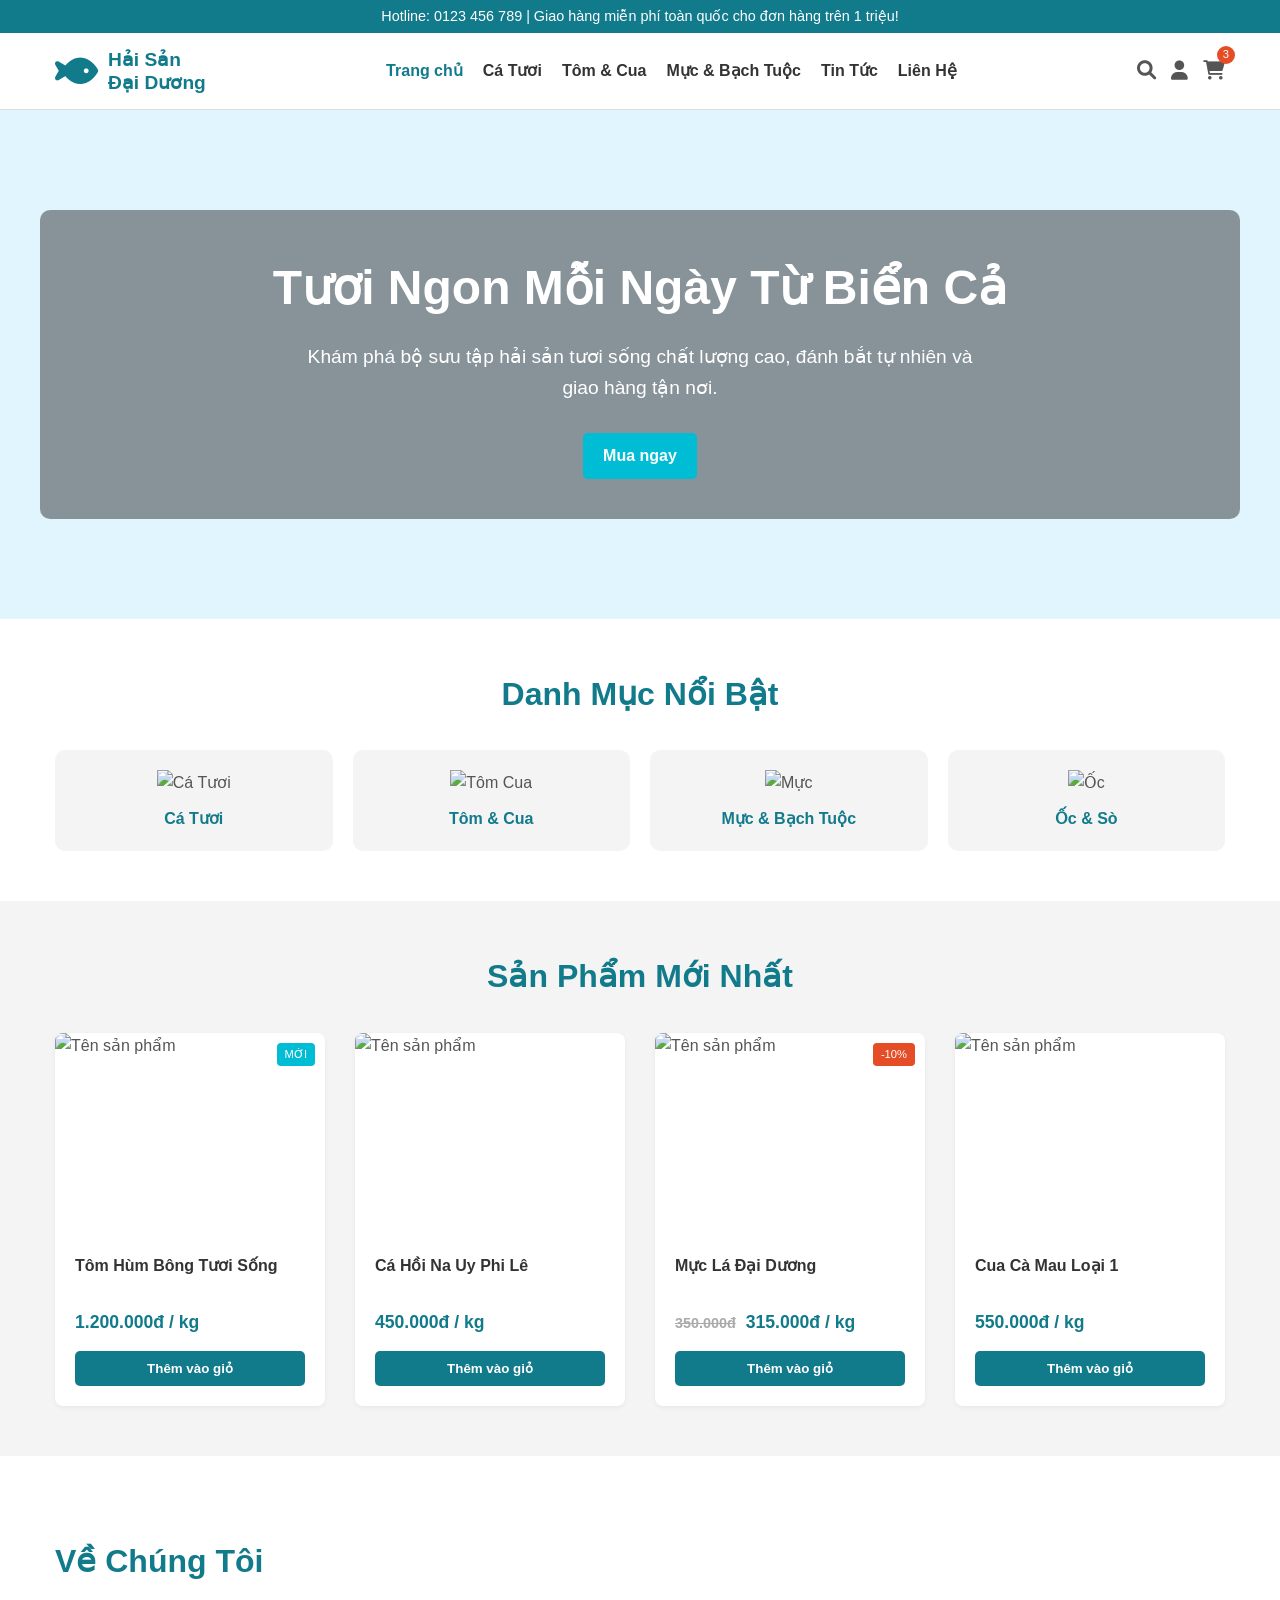
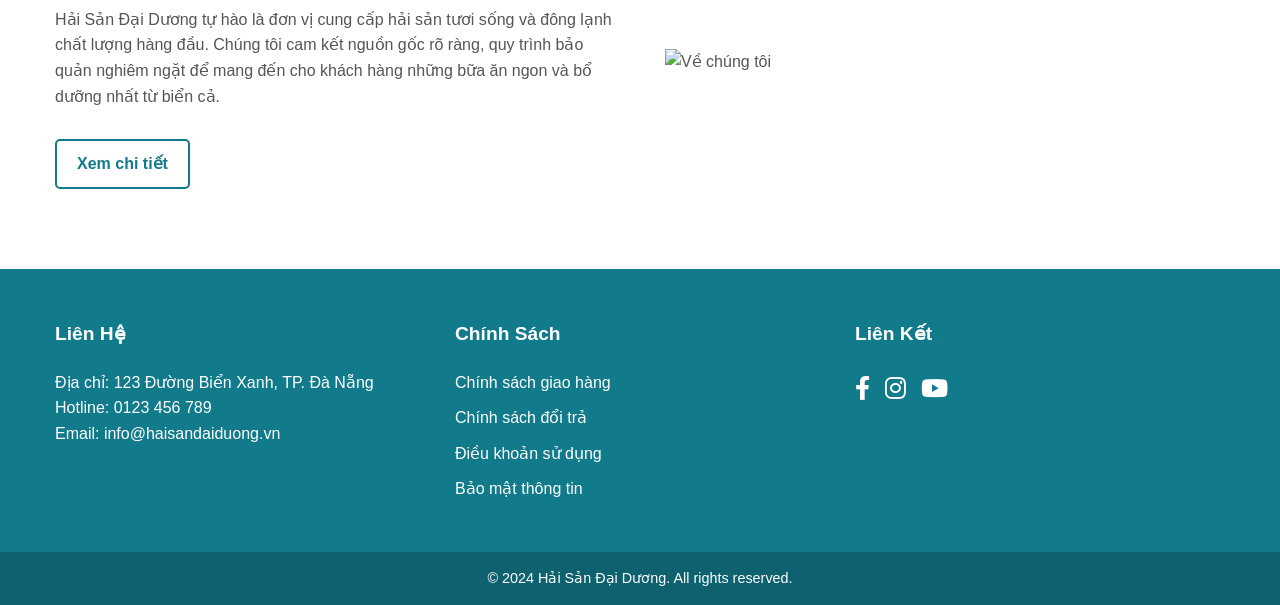
==== index.html @ e92d3b09 "Sua doi lan 2" ====
<!DOCTYPE html>
<html lang="vi">
<head>
    <meta charset="UTF-8">
    <meta name="viewport" content="width=device-width, initial-scale=1.0">
    <title>Hải Sản Tươi Sống Đại Dương Xanh - Khung Web Mẫu</title>
    <link rel="stylesheet" href="style.css">
    <link rel="stylesheet" href="https://cdnjs.cloudflare.com/ajax/libs/font-awesome/6.0.0/css/all.min.css">
</head>
<body>

    <div class="top-bar">
        <div class="container">
            <p>Hotline: 0123 456 789 | Giao hàng miễn phí toàn quốc cho đơn hàng trên 1 triệu!</p>
        </div>
    </div>

    <header>
        <div class="container header-content">
            <div class="logo">
                <a href="index.html">
                    <i class="fas fa-fish fa-2x"></i> 
                    <span>Hải Sản<br>Đại Dương</span>
                </a>
            </div>
            <nav>
                <ul>
                    <li><a href="#" class="active">Trang chủ</a></li>
                    <li><a href="ca-tuoi.html">Cá Tươi</a></li>
                    <li><a href="tom-cua.html">Tôm & Cua</a></li>
                    <li><a href="muc-bach-tuoc.html">Mực & Bạch Tuộc</a></li>
                    <li><a href="tin-tuc.html">Tin Tức</a></li>
                    <li><a href="index.html#lien-he">Liên Hệ</a></li>
                </ul>
            </nav>
            <div class="header-icons">
                <a href="#" class="icon"><i class="fas fa-search"></i></a>
                <a href="#" class="icon"><i class="fas fa-user"></i></a>
                <a href="#" class="cart-icon icon">
                    <i class="fas fa-shopping-cart"></i>
                    <span class="cart-count">3</span> <!--Chấm đỏ hiển thị số lượng đơn trong giỏ-->
                </a>
            </div>
        </div>
    </header>

    <section class="hero">
        <div class="container hero-content">
            <h2>Tươi Ngon Mỗi Ngày Từ Biển Cả</h2>
            <p>Khám phá bộ sưu tập hải sản tươi sống chất lượng cao, đánh bắt tự nhiên và giao hàng tận nơi.</p>
            <a href="#" class="btn btn-primary">Mua ngay</a>
        </div>
    </section>

    <section class="categories">
        <div class="container">
            <h3 class="section-title">Danh Mục Nổi Bật</h3>
            <div class="category-grid">
                <a href="#" class="category-item">
                    <img src="https://via.placeholder.com/150/117A8B/ffffff?text=Cá+Tươi" alt="Cá Tươi">
                    <span>Cá Tươi</span>
                </a>
                <a href="#" class="category-item">
                    <img src="https://via.placeholder.com/150/117A8B/ffffff?text=Tôm+Cua" alt="Tôm Cua">
                    <span>Tôm & Cua</span>
                </a>
                <a href="#" class="category-item">
                    <img src="https://via.placeholder.com/150/117A8B/ffffff?text=Mực" alt="Mực">
                    <span>Mực & Bạch Tuộc</span>
                </a>
                <a href="#" class="category-item">
                    <img src="https://via.placeholder.com/150/117A8B/ffffff?text=Ốc" alt="Ốc">
                    <span>Ốc & Sò</span>
                </a>
            </div>
        </div>
    </section>

    <section class="featured-products">
        <div class="container">
            <h3 class="section-title">Sản Phẩm Mới Nhất</h3>
            <div class="product-grid">
                <div class="product-card">
                    <div class="product-img">
                        <img src="https://via.placeholder.com/300x200/ffffff/117A8B?text=Sản+Phẩm+Hải+Sản+1" alt="Tên sản phẩm">
                        <span class="badge label-new">Mới</span>
                    </div>
                    <div class="product-info">
                        <h4>Tôm Hùm Bông Tươi Sống</h4>
                        <p class="price">1.200.000đ / kg</p>
                        <button class="add-to-cart btn btn-secondary">Thêm vào giỏ</button>
                    </div>
                </div>
                <div class="product-card">
                    <div class="product-img">
                        <img src="https://via.placeholder.com/300x200/ffffff/117A8B?text=Sản+Phẩm+Hải+Sản+2" alt="Tên sản phẩm">
                    </div>
                    <div class="product-info">
                        <h4>Cá Hồi Na Uy Phi Lê</h4>
                        <p class="price">450.000đ / kg</p>
                        <button class="add-to-cart btn btn-secondary">Thêm vào giỏ</button>
                    </div>
                </div>
                <div class="product-card">
                    <div class="product-img">
                        <img src="https://via.placeholder.com/300x200/ffffff/117A8B?text=Sản+Phẩm+Hải+Sản+3" alt="Tên sản phẩm">
                        <span class="badge label-sale">-10%</span>
                    </div>
                    <div class="product-info">
                        <h4>Mực Lá Đại Dương</h4>
                        <p class="price"><span class="old-price">350.000đ</span> 315.000đ / kg</p>
                        <button class="add-to-cart btn btn-secondary">Thêm vào giỏ</button>
                    </div>
                </div>
                <div class="product-card">
                    <div class="product-img">
                        <img src="https://via.placeholder.com/300x200/ffffff/117A8B?text=Sản+Phẩm+Hải+Sản+4" alt="Tên sản phẩm">
                    </div>
                    <div class="product-info">
                        <h4>Cua Cà Mau Loại 1</h4>
                        <p class="price">550.000đ / kg</p>
                        <button class="add-to-cart btn btn-secondary">Thêm vào giỏ</button>
                    </div>
                </div>
            </div>
        </div>
    </section>

    <section class="about">
        <div class="container about-content">
            <div class="about-text">
                <h3>Về Chúng Tôi</h3>
                <p>Hải Sản Đại Dương tự hào là đơn vị cung cấp hải sản tươi sống và đông lạnh chất lượng hàng đầu. Chúng tôi cam kết nguồn gốc rõ ràng, quy trình bảo quản nghiêm ngặt để mang đến cho khách hàng những bữa ăn ngon và bổ dưỡng nhất từ biển cả.</p>
                <a href="#" class="btn btn-outline">Xem chi tiết</a>
            </div>
            <div class="about-img">
                <img src="https://via.placeholder.com/500x300/117A8B/ffffff?text=Về+Hải+Sản+Đại+Dương" alt="Về chúng tôi">
            </div>
        </div>
    </section>
    

    <footer id="lien-he">
        <div class="container footer-content">
            <div class="footer-section">
                <h4>Liên Hệ</h4>
                <p>Địa chỉ: 123 Đường Biển Xanh, TP. Đà Nẵng</p>
                <p>Hotline: 0123 456 789</p>
                <p>Email: info@haisandaiduong.vn</p>
            </div>
            <div class="footer-section">
                <h4>Chính Sách</h4>
                <ul>
                    <li><a href="#">Chính sách giao hàng</a></li>
                    <li><a href="#">Chính sách đổi trả</a></li>
                    <li><a href="#">Điều khoản sử dụng</a></li>
                    <li><a href="#">Bảo mật thông tin</a></li>
                </ul>
            </div>
            <div class="footer-section">
                <h4>Liên Kết</h4>
                <div class="social-icons">
                    <a href="#"><i class="fab fa-facebook-f"></i></a>
                    <a href="#"><i class="fab fa-instagram"></i></a>
                    <a href="#"><i class="fab fa-youtube"></i></a>
                </div>
            </div>
        </div>
        <div class="copyright">
            <div class="container">
                <p>&copy; 2024 Hải Sản Đại Dương. All rights reserved.</p>
            </div>
        </div>
    </footer>

</body>
</html>
---- style.css ----
/* --- BIẾN MÀU SẮC CHỦ ĐẠO --- */
:root {
    --primary-blue: #117A8B; /* Màu xanh nước biển đậm */
    --light-blue: #E1F5FE; /* Màu xanh nước biển nhạt */
    --accent-blue: #00BCD4; /* Màu xanh ngọc */
    --white: #ffffff;
    --black: #333333;
    --gray: #f4f4f4;
    --border-color: #ddd;
    --text-color: #555;
    --sale-red: #e44d26;
}

/* --- RESET CSS --- */
* {
    margin: 0;
    padding: 0;
    box-sizing: border-box;
    font-family: 'Arial', sans-serif;
}

body {
    line-height: 1.6;
    color: var(--text-color);
    background-color: var(--white);
}

a {
    text-decoration: none;
    color: inherit;
    transition: 0.3s;
}

ul {
    list-style: none;
}

img {
    max-width: 100%;
    height: auto;
    display: block;
}

/* --- CHỨA NỘI DUNG (CONTAINER) --- */
.container {
    max-width: 1200px;
    margin: 0 auto;
    padding: 0 15px;
}

/* --- BUTTONS --- */
.btn {
    display: inline-block;
    padding: 10px 20px;
    border-radius: 5px;
    font-weight: bold;
    cursor: pointer;
    transition: 0.3s;
    border: none;
}

.btn-primary {
    background-color: var(--accent-blue);
    color: var(--white);
}

.btn-primary:hover {
    background-color: #0097A7;
}

.btn-secondary {
    background-color: var(--primary-blue);
    color: var(--white);
}

.btn-secondary:hover {
    background-color: #0d6270;
}

.btn-outline {
    background-color: transparent;
    border: 2px solid var(--primary-blue);
    color: var(--primary-blue);
}

.btn-outline:hover {
    background-color: var(--primary-blue);
    color: var(--white);
}

/* --- TITLE --- */
.section-title {
    text-align: center;
    color: var(--primary-blue);
    font-size: 2rem;
    margin-bottom: 30px;
}

/* --- TOP BAR --- */
.top-bar {
    background-color: var(--primary-blue);
    color: var(--white);
    padding: 5px 0;
    text-align: center;
    font-size: 0.9rem;
}

/* --- HEADER --- */
header {
    background-color: var(--white);
    padding: 15px 0;
    border-bottom: 1px solid var(--border-color);
    position: sticky;
    top: 0;
    z-index: 100;
}

.header-content {
    display: flex;
    justify-content: space-between;
    align-items: center;
}

.logo a {
    display: flex;
    align-items: center;
    color: var(--primary-blue);
    font-weight: bold;
    font-size: 1.2rem;
}

.logo span {
    margin-left: 10px;
    line-height: 1.2;
}

nav ul {
    display: flex;
    gap: 20px;
}

nav a {
    font-weight: bold;
    color: var(--black);
}

nav a:hover,
nav a.active {
    color: var(--primary-blue);
}

.header-icons {
    display: flex;
    gap: 15px;
    font-size: 1.2rem;
}

.header-icons .icon:hover {
    color: var(--accent-blue);
}

.cart-icon {
    position: relative;
}

.cart-count {
    position: absolute;
    top: -10px;
    right: -10px;
    background-color: var(--sale-red);
    color: var(--white);
    font-size: 0.7rem;
    width: 18px;
    height: 18px;
    border-radius: 50%;
    display: flex;
    align-items: center;
    justify-content: center;
}

/* --- HERO SECTION --- */
.hero {
    background-color: var(--light-blue);
    background-image: url('https://via.placeholder.com/1920x600/E1F5FE/117A8B?text=Sea+Background+Banner'); /* Thay bằng hình nền biển thực tế */
    background-size: cover;
    background-position: center;
    color: var(--white);
    padding: 100px 0;
    text-align: center;
}

.hero-content {
    background-color: rgba(0, 0, 0, 0.4); /* Lớp phủ đen mờ để làm nổi bật chữ */
    padding: 40px;
    border-radius: 10px;
}

.hero h2 {
    font-size: 3rem;
    margin-bottom: 15px;
}

.hero p {
    font-size: 1.2rem;
    margin-bottom: 30px;
    max-width: 700px;
    margin-left: auto;
    margin-right: auto;
}

/* --- DANH MỤC (CATEGORIES) --- */
.categories {
    padding: 50px 0;
}

.category-grid {
    display: grid;
    grid-template-columns: repeat(auto-fit, minmax(150px, 1fr));
    gap: 20px;
    text-align: center;
}

.category-item {
    display: flex;
    flex-direction: column;
    align-items: center;
    background-color: var(--gray);
    padding: 20px;
    border-radius: 10px;
    transition: 0.3s;
}

.category-item img {
    margin-bottom: 10px;
}

.category-item span {
    font-weight: bold;
    color: var(--primary-blue);
}

.category-item:hover {
    transform: translateY(-5px);
    background-color: var(--light-blue);
    box-shadow: 0 5px 15px rgba(0,0,0,0.1);
}

/* --- SẢN PHẨM (PRODUCT GRID) --- */
.featured-products {
    background-color: var(--gray);
    padding: 50px 0;
}

.product-grid {
    display: grid;
    grid-template-columns: repeat(auto-fit, minmax(250px, 1fr));
    gap: 30px;
}

.product-card {
    background-color: var(--white);
    border-radius: 8px;
    overflow: hidden;
    box-shadow: 0 2px 5px rgba(0,0,0,0.05);
    transition: 0.3s;
}

.product-card:hover {
    box-shadow: 0 10px 20px rgba(0,0,0,0.1);
}

.product-img {
    position: relative;
    overflow: hidden;
    height: 200px;
}

.product-img img {
    width: 100%;
    height: 100%;
    object-fit: cover;
}

.badge {
    position: absolute;
    top: 10px;
    right: 10px;
    padding: 3px 8px;
    border-radius: 4px;
    color: var(--white);
    font-size: 0.7rem;
    text-transform: uppercase;
}

.label-new {
    background-color: var(--accent-blue);
}

.label-sale {
    background-color: var(--sale-red);
}

.product-info {
    padding: 20px;
}

.product-info h4 {
    color: var(--black);
    margin-bottom: 10px;
    height: 45px; /* Giới hạn chiều cao cho tên sản phẩm dài */
    overflow: hidden;
}

.price {
    color: var(--primary-blue);
    font-weight: bold;
    font-size: 1.1rem;
    margin-bottom: 15px;
}

.old-price {
    text-decoration: line-through;
    color: #aaa;
    margin-right: 5px;
    font-size: 0.9rem;
}

.add-to-cart {
    width: 100%;
}

/* --- GIỚI THIỆU (ABOUT) --- */
.about {
    padding: 80px 0;
}

.about-content {
    display: flex;
    align-items: center;
    gap: 50px;
}

.about-text {
    flex: 1;
}

.about-text h3 {
    color: var(--primary-blue);
    font-size: 2rem;
    margin-bottom: 20px;
}

.about-text p {
    margin-bottom: 30px;
}

.about-img {
    flex: 1;
}

/* --- FOOTER --- */
footer {
    background-color: var(--primary-blue);
    color: var(--white);
    padding: 50px 0 0;
}

.footer-content {
    display: grid;
    grid-template-columns: repeat(auto-fit, minmax(250px, 1fr));
    gap: 30px;
    margin-bottom: 40px;
}

.footer-section h4 {
    margin-bottom: 20px;
    font-size: 1.2rem;
}

.footer-section ul li {
    margin-bottom: 10px;
}

.footer-section a:hover {
    text-decoration: underline;
    color: var(--accent-blue);
}

.social-icons {
    display: flex;
    gap: 15px;
    font-size: 1.5rem;
}

.social-icons a:hover {
    color: var(--accent-blue);
}

.copyright {
    background-color: rgba(0, 0, 0, 0.2);
    padding: 15px 0;
    text-align: center;
    font-size: 0.9rem;
}

/* --- ĐÁP ỨNG (RESPONSIVE) --- */
@media (max-width: 992px) {
    .header-content {
        flex-direction: column;
        gap: 15px;
    }
    .hero h2 {
        font-size: 2.2rem;
    }
    .about-content {
        flex-direction: column;
        text-align: center;
    }
}

@media (max-width: 768px) {
    nav ul {
        flex-direction: column;
        align-items: center;
        gap: 10px;
    }
    .hero {
        padding: 50px 0;
    }
    .section-title {
        font-size: 1.5rem;
    }
}

.page-header {
    border-bottom: 3px solid var(--accent-blue);
    background-image: linear-gradient(to right, #E1F5FE, #ffffff);
}
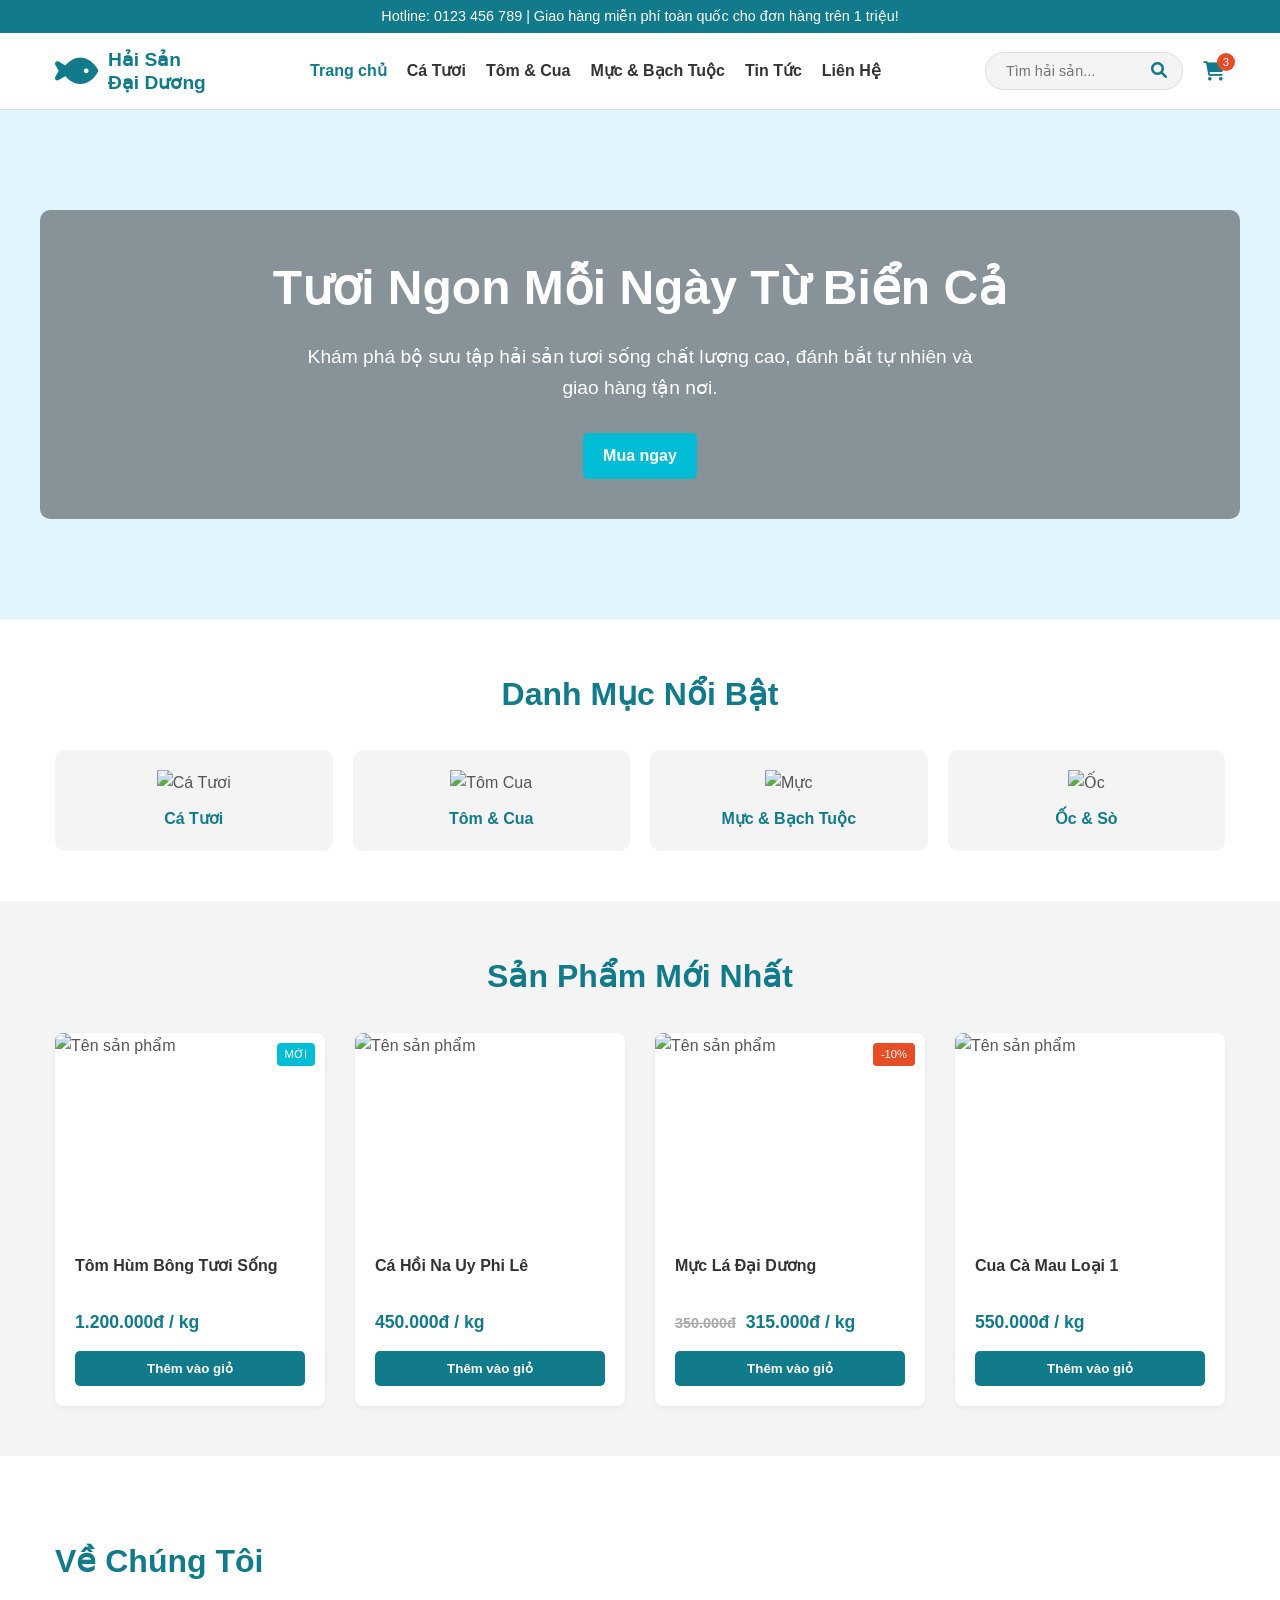
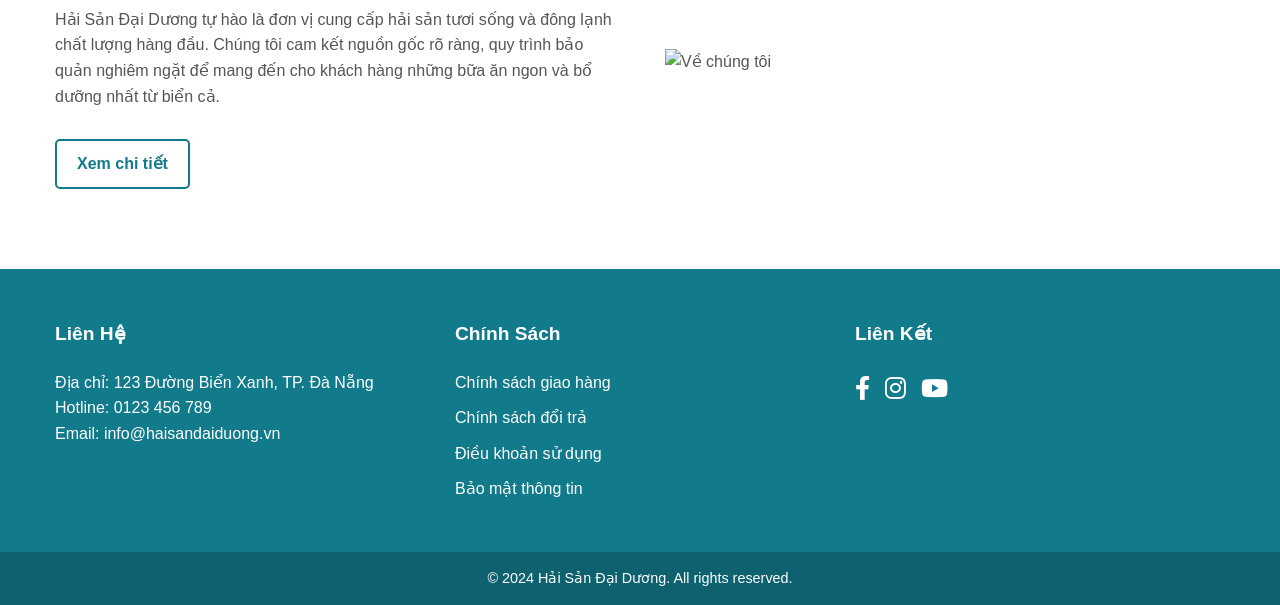
==== commit 85e977a7: "sua lan 3, ngay 04/03" ====
--- a/index.html
+++ b/index.html
@@ -34,11 +34,13 @@
                 </ul>
             </nav>
             <div class="header-icons">
-                <a href="#" class="icon"><i class="fas fa-search"></i></a>
-                <a href="#" class="icon"><i class="fas fa-user"></i></a>
-                <a href="#" class="cart-icon icon">
+                <div class="search-box">
+                    <input type="text" placeholder="Tìm hải sản..." class="search-input">
+                    <button class="search-btn"><i class="fas fa-search"></i></button>
+                </div>
+                <a href="gio-hang.html" class="cart-icon icon">
                     <i class="fas fa-shopping-cart"></i>
-                    <span class="cart-count">3</span> <!--Chấm đỏ hiển thị số lượng đơn trong giỏ-->
+                    <span class="cart-count">3</span>
                 </a>
             </div>
         </div>
--- a/style.css
+++ b/style.css
@@ -435,4 +435,133 @@
 .page-header {
     border-bottom: 3px solid var(--accent-blue);
     background-image: linear-gradient(to right, #E1F5FE, #ffffff);
+}
+
+/* --- HEADER ICONS CONTAINER --- */
+.header-icons {
+    display: flex;
+    align-items: center;
+    gap: 20px; /* Khoảng cách giữa search, user và cart */
+}
+
+/* --- SEARCH BOX HIỆN ĐẠI --- */
+.search-box {
+    display: flex;
+    align-items: center;
+    background: var(--gray);
+    border: 1px solid var(--border-color);
+    border-radius: 20px; /* Làm bo tròn cho đẹp */
+    padding: 5px 15px;
+    transition: 0.3s;
+}
+
+.search-box:focus-within {
+    border-color: var(--primary-blue);
+    background: var(--white);
+    box-shadow: 0 0 5px rgba(17, 122, 139, 0.2);
+}
+
+.search-input {
+    border: none;
+    background: transparent;
+    outline: none;
+    padding: 5px;
+    width: 150px; /* Độ dài vừa phải */
+    font-size: 0.9rem;
+    color: var(--black);
+}
+
+.search-btn {
+    background: transparent;
+    border: none;
+    color: var(--primary-blue);
+    cursor: pointer;
+    font-size: 1rem;
+    transition: 0.3s;
+}
+
+.search-btn:hover {
+    color: var(--accent-blue);
+}
+
+/* --- ĐỊNH DẠNG LẠI ICON USER & CART --- */
+.icon {
+    color: var(--primary-blue);
+    font-size: 1.2rem;
+    display: flex;
+    align-items: center;
+    transition: 0.3s;
+}
+
+.icon:hover {
+    color: var(--accent-blue);
+}
+
+.cart-icon {
+    position: relative;
+}
+
+.cart-count {
+    position: absolute;
+    top: -8px;
+    right: -10px;
+    background-color: var(--sale-red);
+    color: white;
+    font-size: 0.7rem;
+    width: 18px;
+    height: 18px;
+    border-radius: 50%;
+    display: flex;
+    align-items: center;
+    justify-content: center;
+}
+
+.cart-icon {
+    transition: transform 0.2s ease;
+}
+
+/* Định dạng bảng cho giỏ hàng */
+.cart-items th {
+    color: var(--primary-blue);
+    font-size: 1.1rem;
+}
+
+.cart-items input[type="number"] {
+    border: 1px solid var(--border-color);
+    border-radius: 4px;
+    text-align: center;
+}
+
+/* Nút thanh toán nổi bật */
+.cart-summary .btn-secondary {
+    background-color: var(--accent-blue);
+    font-size: 1rem;
+    letter-spacing: 1px;
+}
+
+/* --- ĐỊNH DẠNG Ô NHẬP LIỆU --- */
+.input-field {
+    width: 100%;
+    padding: 10px;
+    border: 1px solid var(--border-color);
+    border-radius: 5px;
+    outline: none;
+    font-size: 0.95rem;
+    transition: 0.3s;
+}
+
+.input-field:focus {
+    border-color: var(--accent-blue);
+    box-shadow: 0 0 5px rgba(0, 188, 212, 0.2);
+}
+
+.customer-info label {
+    color: var(--black);
+    font-size: 0.9rem;
+}
+
+/* Hiệu ứng cho nút thanh toán khi di chuột */
+.cart-summary .btn-secondary:hover {
+    transform: translateY(-2px);
+    box-shadow: 0 5px 15px rgba(17, 122, 139, 0.3);
 }
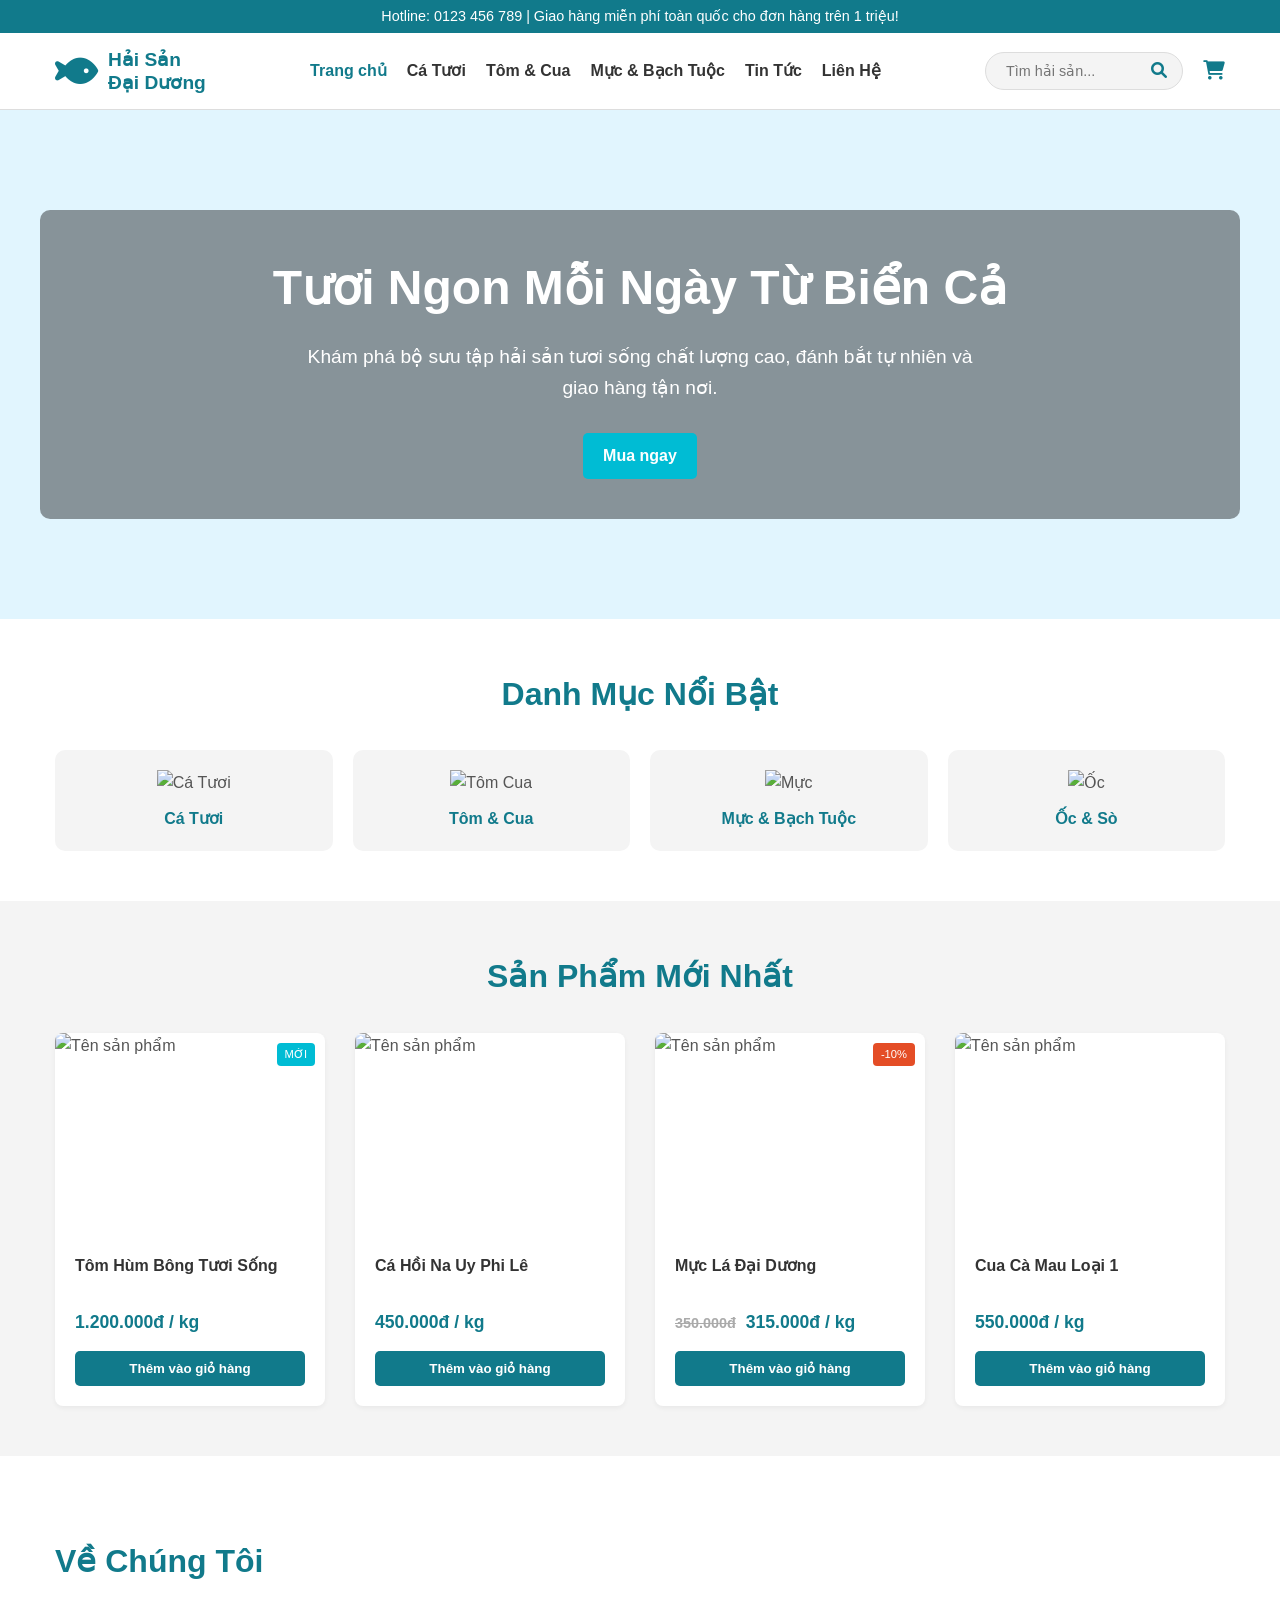
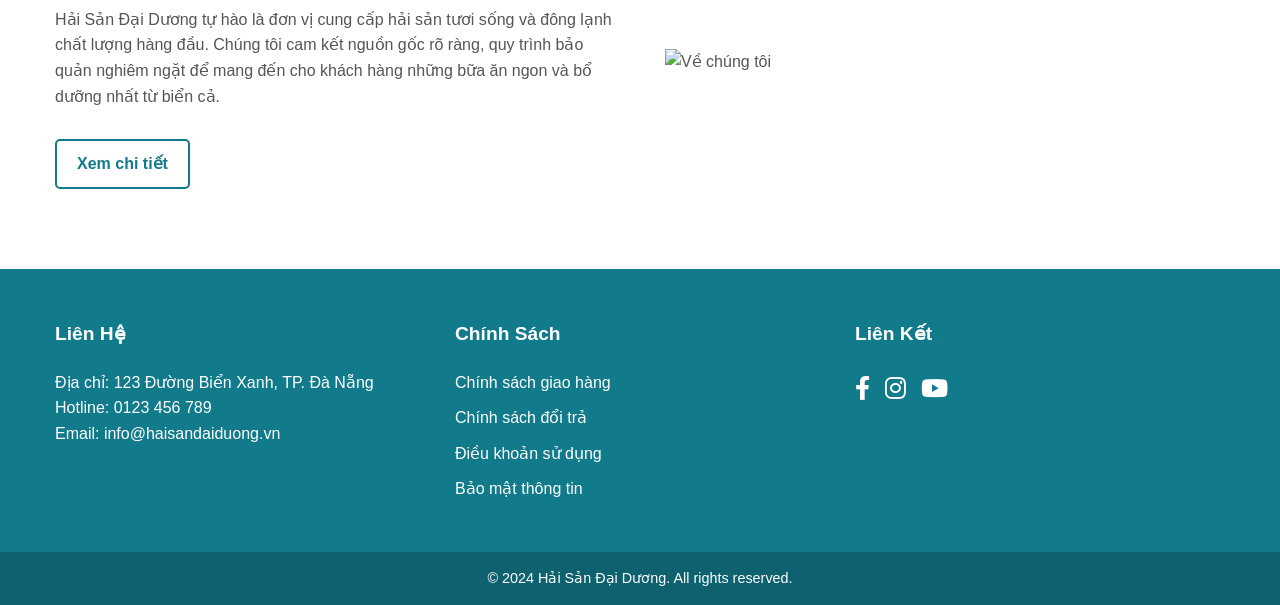
==== commit f63af0a3: "sua lan thu N:)" ====
--- a/index.html
+++ b/index.html
@@ -25,7 +25,7 @@
             </div>
             <nav>
                 <ul>
-                    <li><a href="#" class="active">Trang chủ</a></li>
+                    <li><a href="index.html" class="active">Trang chủ</a></li>
                     <li><a href="ca-tuoi.html">Cá Tươi</a></li>
                     <li><a href="tom-cua.html">Tôm & Cua</a></li>
                     <li><a href="muc-bach-tuoc.html">Mực & Bạch Tuộc</a></li>
@@ -40,7 +40,7 @@
                 </div>
                 <a href="gio-hang.html" class="cart-icon icon">
                     <i class="fas fa-shopping-cart"></i>
-                    <span class="cart-count">3</span>
+                    <span class="cart-count" id="cart-count">0</span>
                 </a>
             </div>
         </div>
@@ -90,7 +90,7 @@
                     <div class="product-info">
                         <h4>Tôm Hùm Bông Tươi Sống</h4>
                         <p class="price">1.200.000đ / kg</p>
-                        <button class="add-to-cart btn btn-secondary">Thêm vào giỏ</button>
+                        <button class="add-to-cart btn btn-secondary">Thêm vào giỏ hàng</button>
                     </div>
                 </div>
                 <div class="product-card">
@@ -100,7 +100,7 @@
                     <div class="product-info">
                         <h4>Cá Hồi Na Uy Phi Lê</h4>
                         <p class="price">450.000đ / kg</p>
-                        <button class="add-to-cart btn btn-secondary">Thêm vào giỏ</button>
+                        <button class="add-to-cart btn btn-secondary">Thêm vào giỏ hàng</button>
                     </div>
                 </div>
                 <div class="product-card">
@@ -111,7 +111,7 @@
                     <div class="product-info">
                         <h4>Mực Lá Đại Dương</h4>
                         <p class="price"><span class="old-price">350.000đ</span> 315.000đ / kg</p>
-                        <button class="add-to-cart btn btn-secondary">Thêm vào giỏ</button>
+                        <button class="add-to-cart btn btn-secondary">Thêm vào giỏ hàng</button>
                     </div>
                 </div>
                 <div class="product-card">
@@ -121,7 +121,7 @@
                     <div class="product-info">
                         <h4>Cua Cà Mau Loại 1</h4>
                         <p class="price">550.000đ / kg</p>
-                        <button class="add-to-cart btn btn-secondary">Thêm vào giỏ</button>
+                        <button class="add-to-cart btn btn-secondary">Thêm vào giỏ hàng</button>
                     </div>
                 </div>
             </div>
@@ -136,7 +136,7 @@
                 <a href="#" class="btn btn-outline">Xem chi tiết</a>
             </div>
             <div class="about-img">
-                <img src="https://via.placeholder.com/500x300/117A8B/ffffff?text=Về+Hải+Sản+Đại+Dương" alt="Về chúng tôi">
+                <img src="https://image2url.com/r2/default/images/1772616406144-92b9230d-02e1-43fe-98b5-8b7cfacdbd68.jpg" alt="Về chúng tôi">
             </div>
         </div>
     </section>
@@ -174,6 +174,6 @@
             </div>
         </div>
     </footer>
-
 </body>
+<script src="script.js"></script>
 </html>
--- a/style.css
+++ b/style.css
@@ -564,4 +564,21 @@
 .cart-summary .btn-secondary:hover {
     transform: translateY(-2px);
     box-shadow: 0 5px 15px rgba(17, 122, 139, 0.3);
+}
+/* Hiệu ứng rung nảy (Bump) */
+@keyframes bump {
+    0% { transform: scale(1); }
+    30% { transform: scale(1.4); } /* Nảy to lên */
+    50% { transform: scale(0.9); } /* Hơi lún xuống chút */
+    100% { transform: scale(1); }
+}
+
+.cart-icon.bump {
+    animation: bump 0.4s ease-out;
+}
+
+/* Đảm bảo icon giỏ hàng có thuộc tính này để hiệu ứng mượt */
+.cart-icon {
+    display: inline-block;
+    transition: transform 0.2s ease;
 }
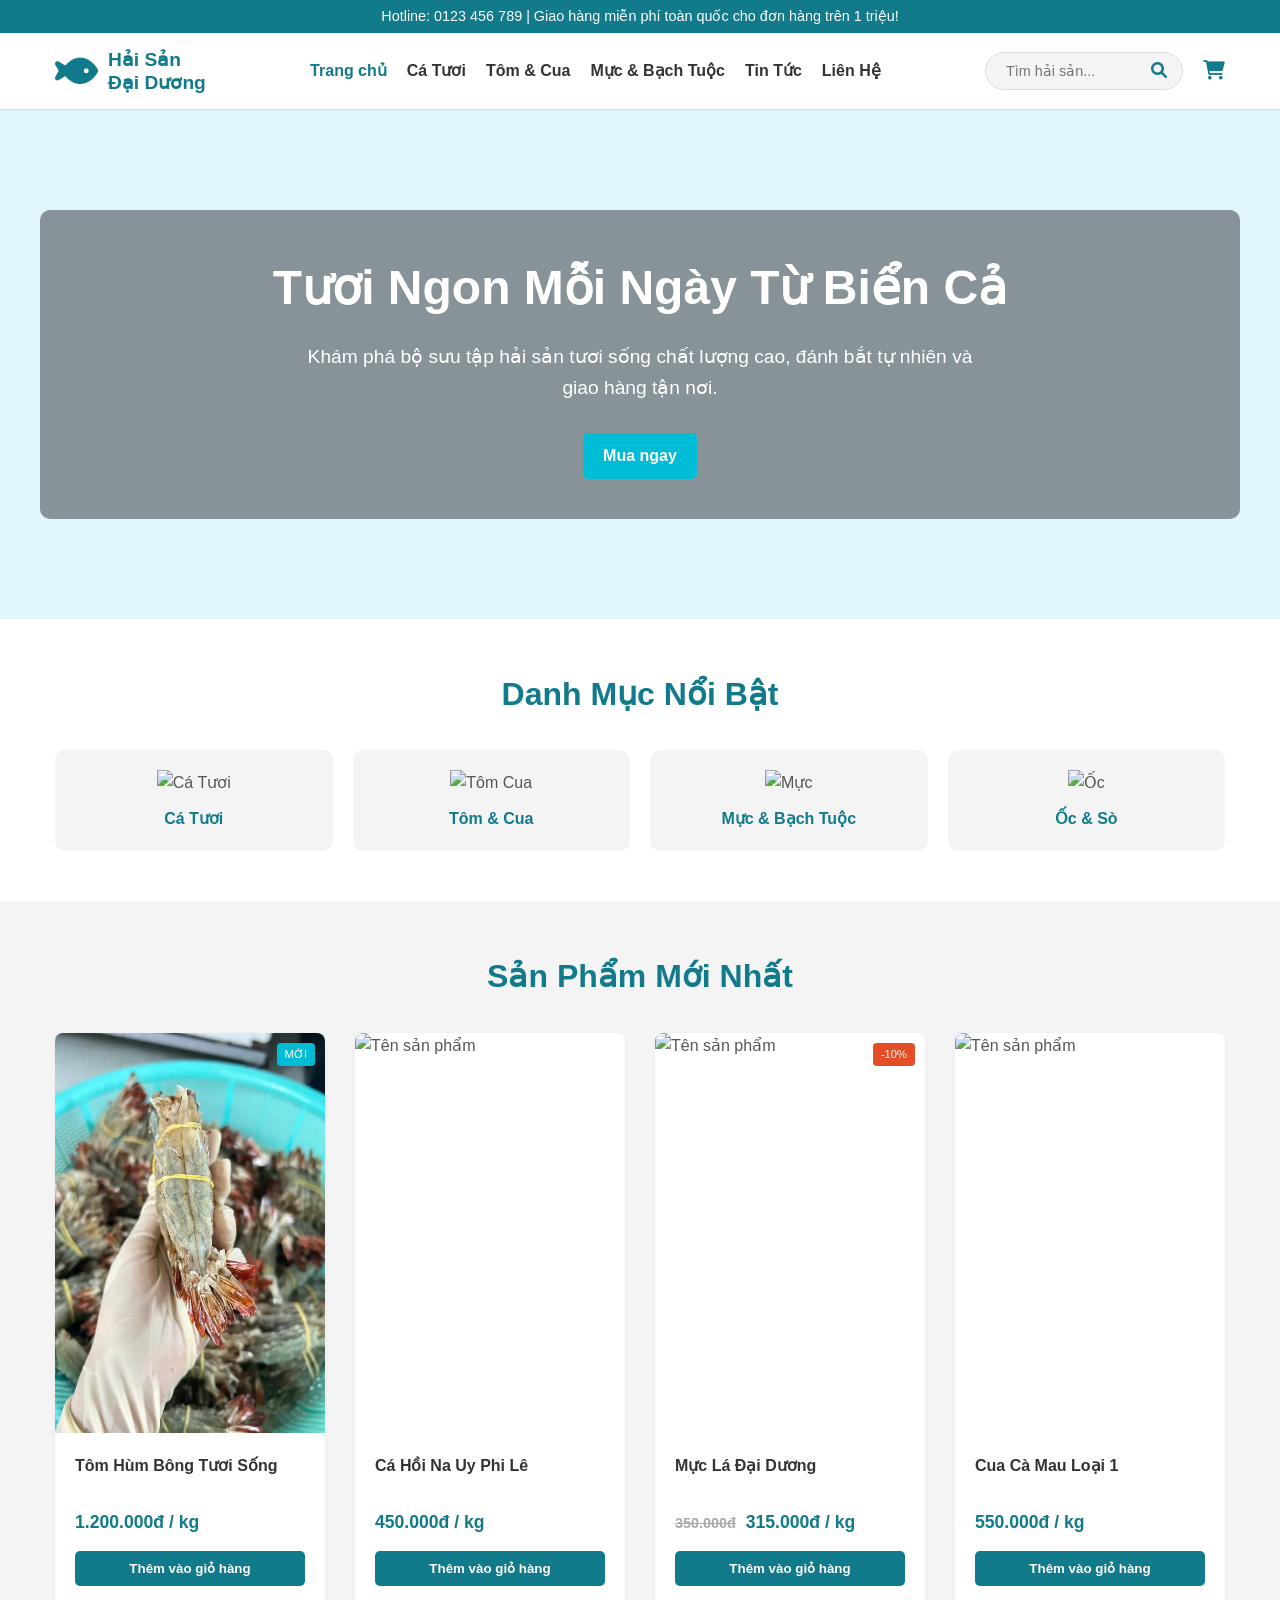
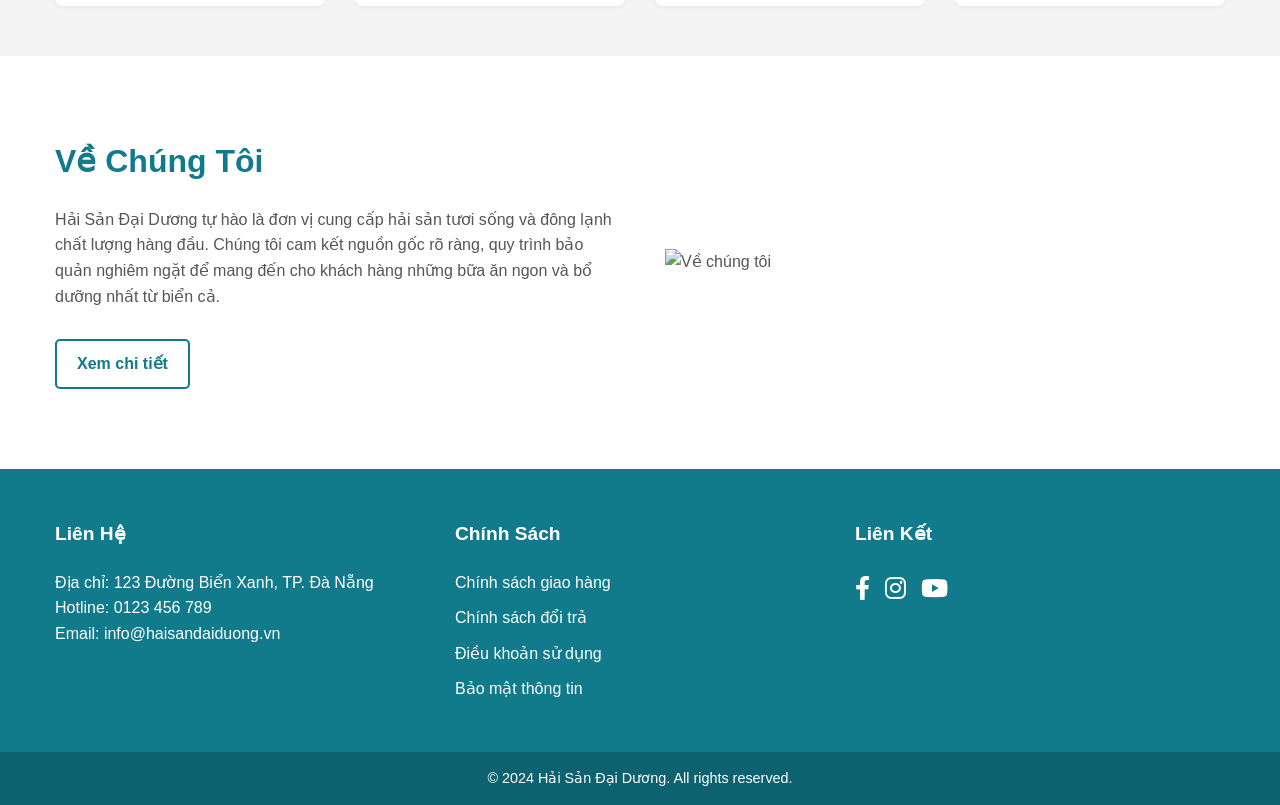
==== commit d8bb682c: "RAHHHHHHHHH!" ====
--- a/index.html
+++ b/index.html
@@ -84,7 +84,7 @@
             <div class="product-grid">
                 <div class="product-card">
                     <div class="product-img">
-                        <img src="https://via.placeholder.com/300x200/ffffff/117A8B?text=Sản+Phẩm+Hải+Sản+1" alt="Tên sản phẩm">
+                        <img src="images/tom-su.jpg.webp" alt="Tôm Sú">
                         <span class="badge label-new">Mới</span>
                     </div>
                     <div class="product-info">
--- a/style.css
+++ b/style.css
@@ -272,13 +272,13 @@
 .product-img {
     position: relative;
     overflow: hidden;
-    height: 200px;
+    height: 400px;
 }
 
 .product-img img {
     width: 100%;
     height: 100%;
-    object-fit: cover;
+    object-fit:fill;
 }
 
 .badge {
@@ -301,7 +301,7 @@
 }
 
 .product-info {
-    padding: 20px;
+    padding: 20px ;
 }
 
 .product-info h4 {
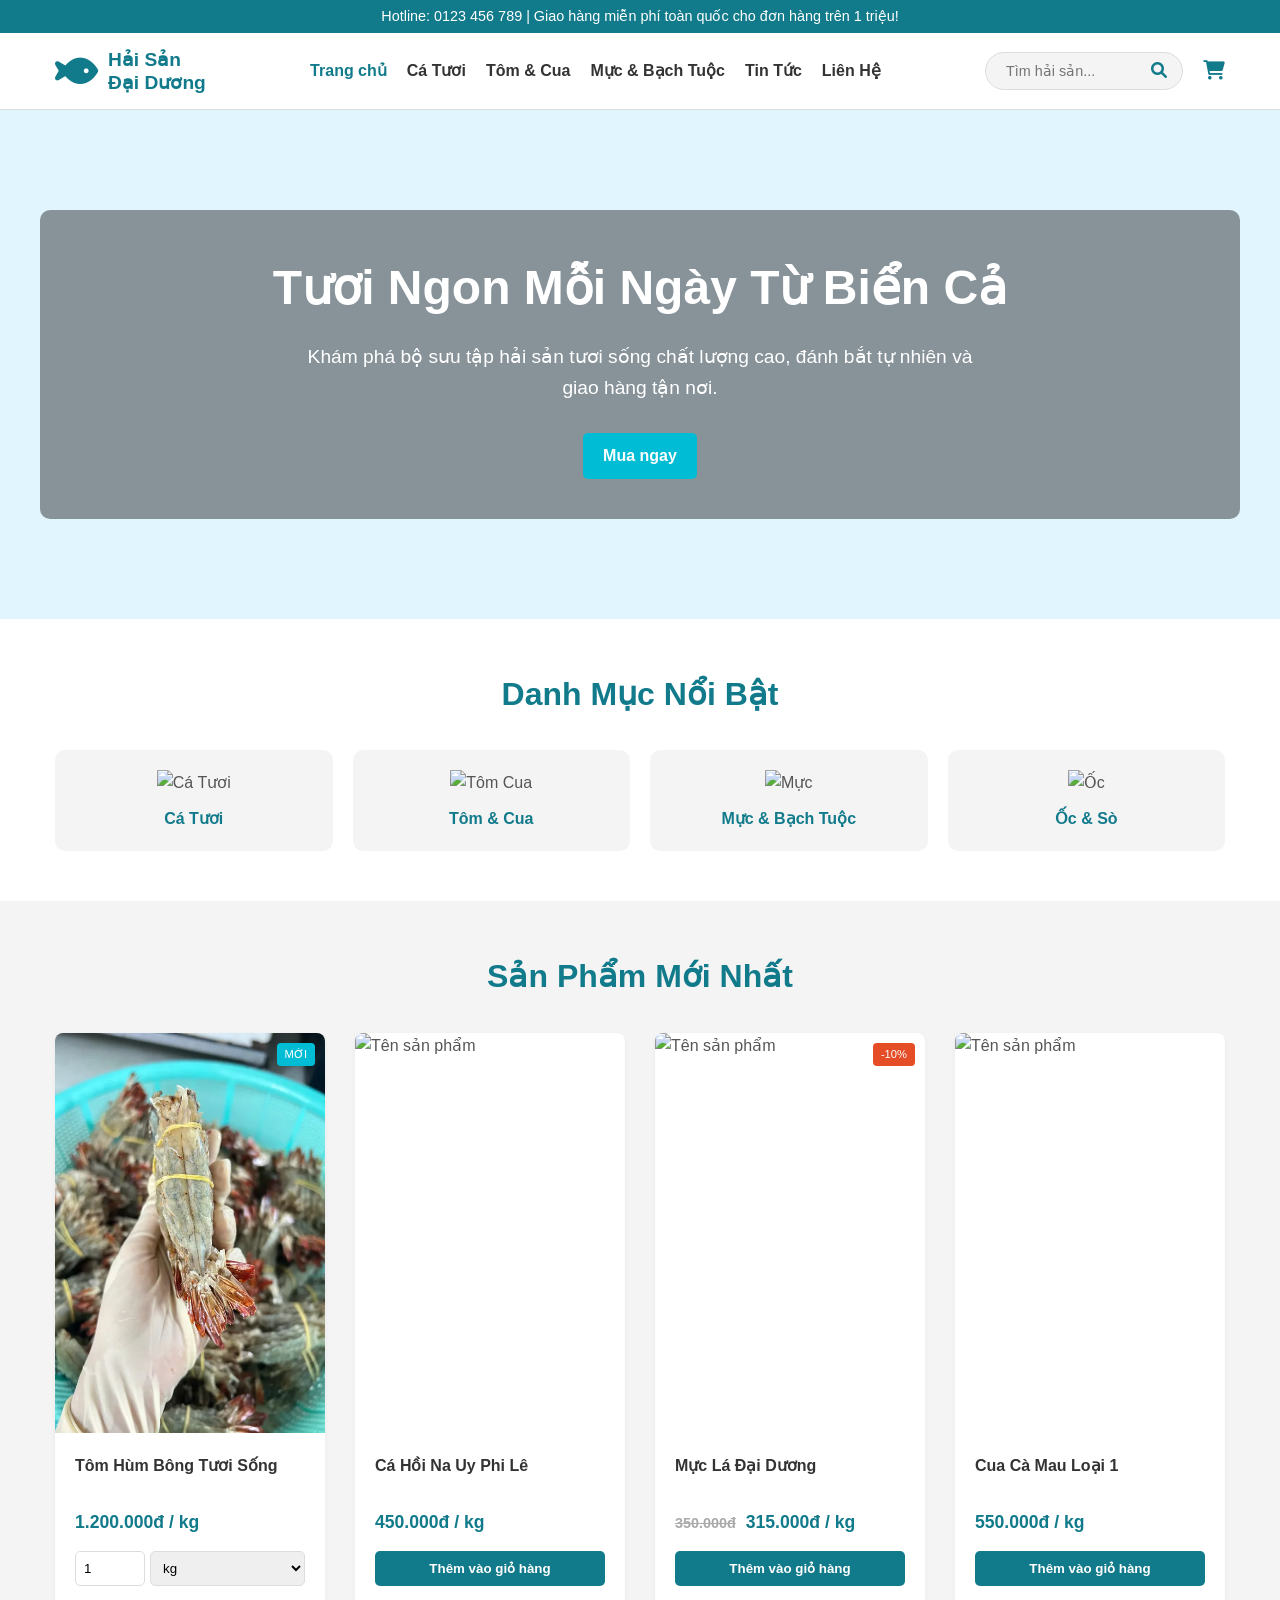
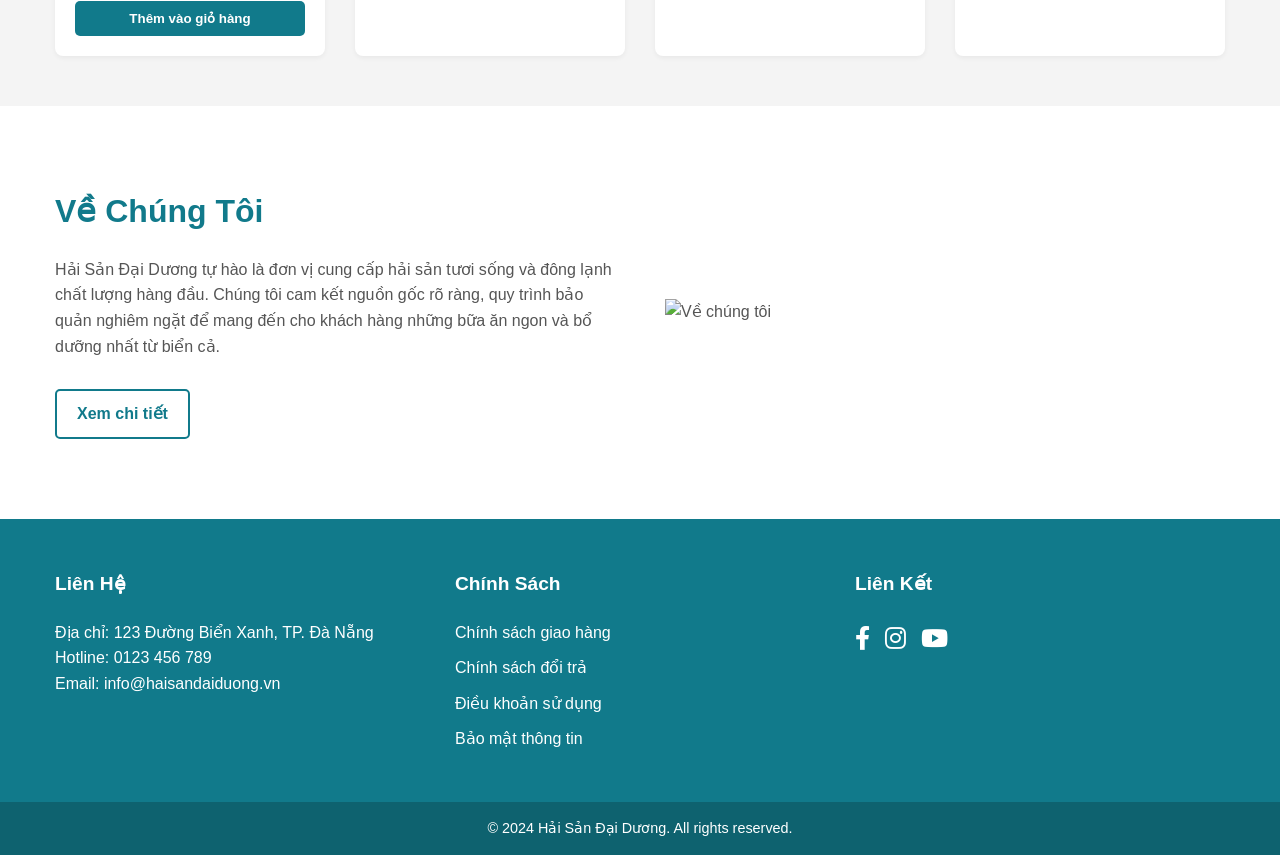
==== commit eecc800d: "RAHHHH!" ====
--- a/index.html
+++ b/index.html
@@ -90,6 +90,16 @@
                     <div class="product-info">
                         <h4>Tôm Hùm Bông Tươi Sống</h4>
                         <p class="price">1.200.000đ / kg</p>
+
+                            <div class="buy-options" style="display: flex; gap: 5px; margin-bottom: 15px;">
+                                <input type="number" value="1" min="1" class="buy-quantity" 
+                                            style="width: 70px; padding: 8px; border: 1px solid #ddd; border-radius: 5px;">
+                                        <select class="buy-unit" style="padding: 8px; border: 1px solid #ddd; border-radius: 5px; flex: 1;">
+                                            <option value="kg">kg</option>
+                                            <option value="lang">lạng</option>
+                                        </select>
+                            </div>
+
                         <button class="add-to-cart btn btn-secondary">Thêm vào giỏ hàng</button>
                     </div>
                 </div>
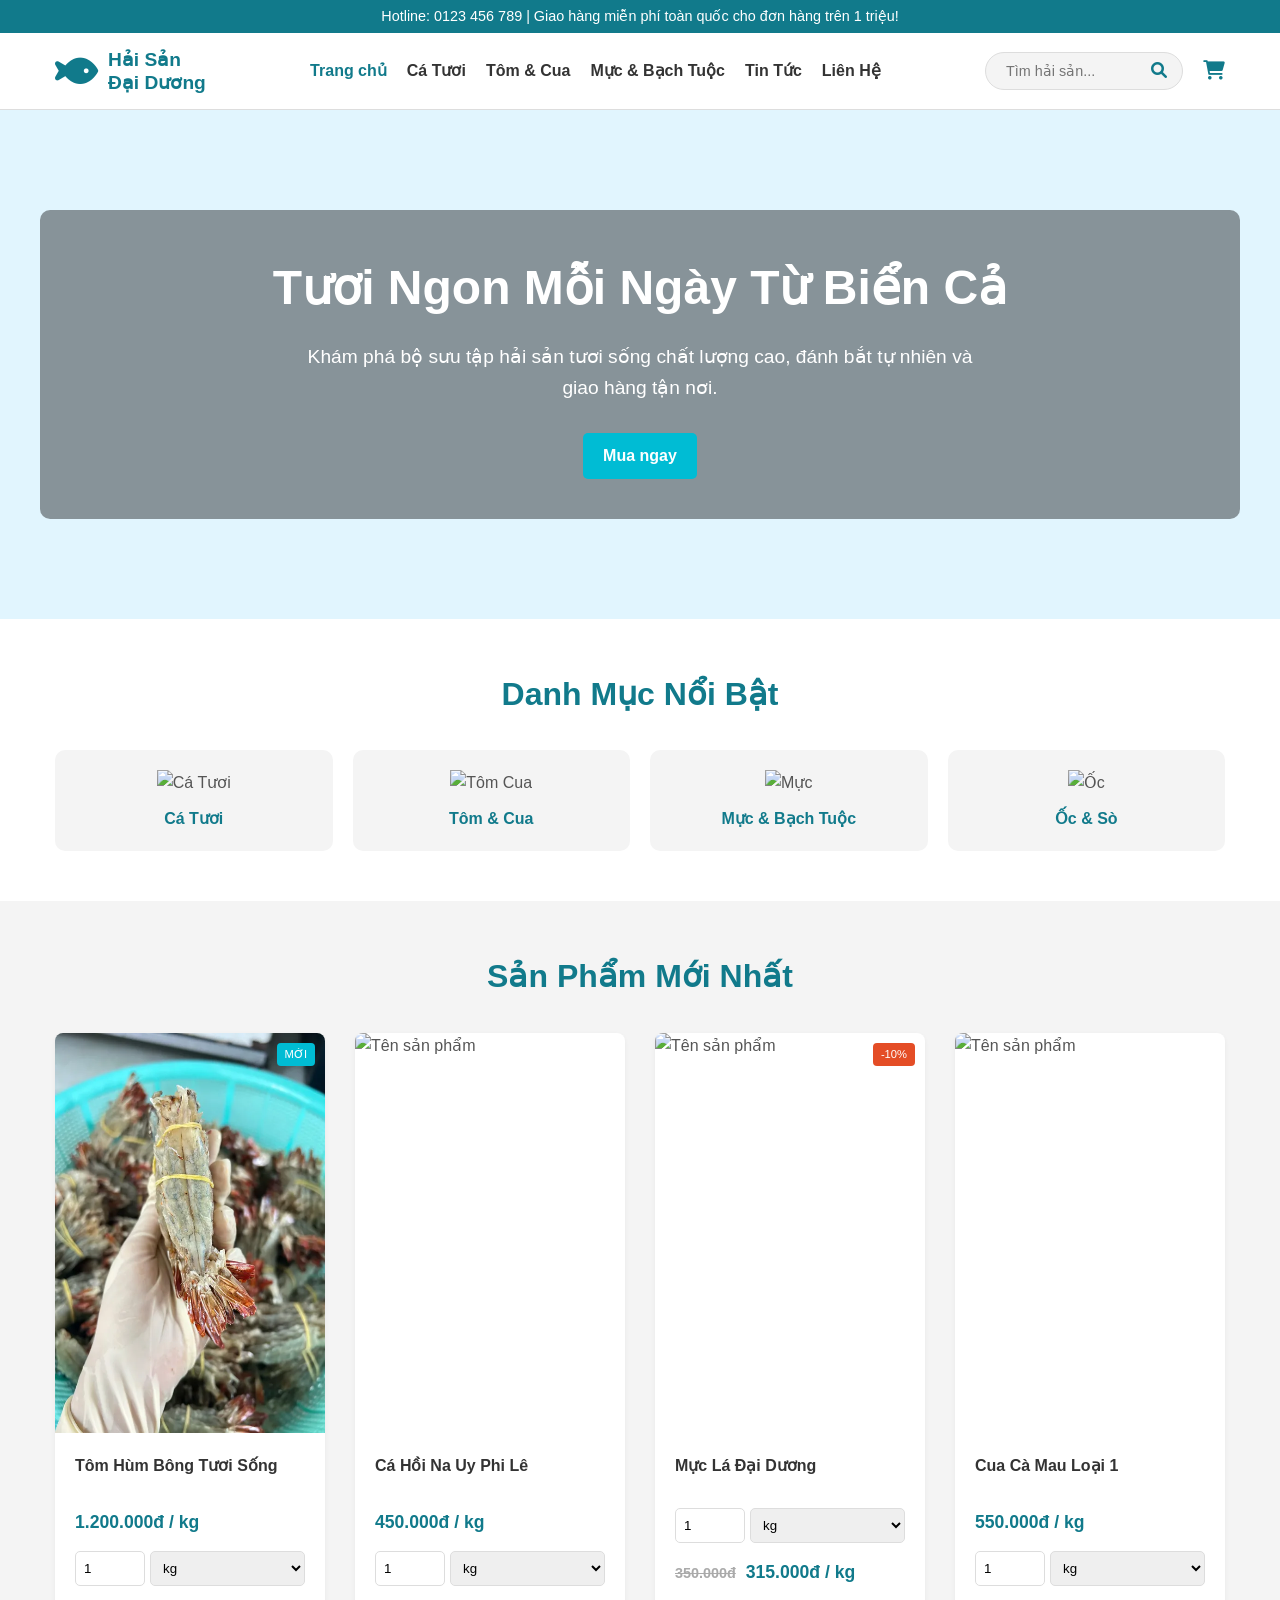
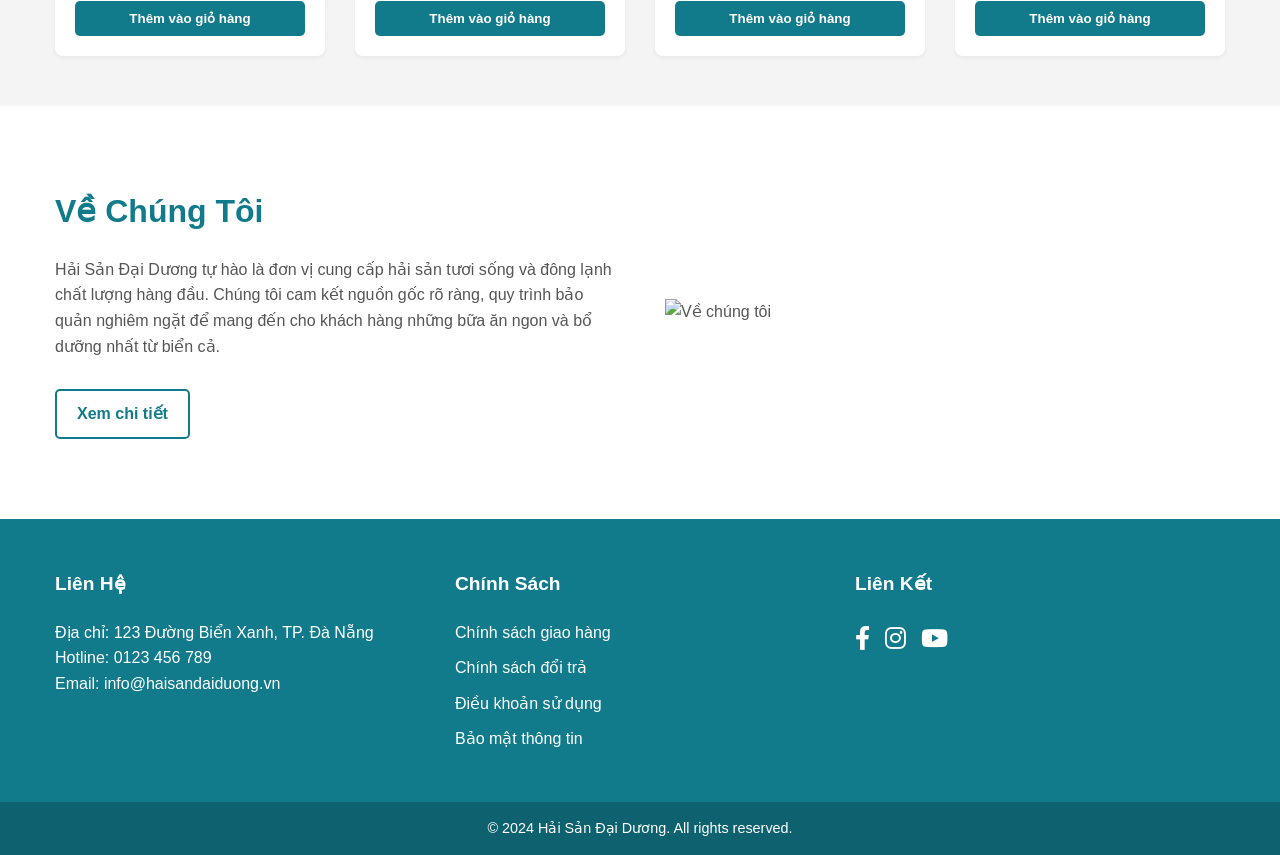
==== commit 5025f7b5: "xong tính năng cho giỏ hàng" ====
--- a/index.html
+++ b/index.html
@@ -90,16 +90,15 @@
                     <div class="product-info">
                         <h4>Tôm Hùm Bông Tươi Sống</h4>
                         <p class="price">1.200.000đ / kg</p>
-
-                            <div class="buy-options" style="display: flex; gap: 5px; margin-bottom: 15px;">
-                                <input type="number" value="1" min="1" class="buy-quantity" 
-                                            style="width: 70px; padding: 8px; border: 1px solid #ddd; border-radius: 5px;">
-                                        <select class="buy-unit" style="padding: 8px; border: 1px solid #ddd; border-radius: 5px; flex: 1;">
-                                            <option value="kg">kg</option>
-                                            <option value="lang">lạng</option>
-                                        </select>
-                            </div>
-
+                            <!-- Thêm phần chọn số lượng và đơn vị -->
+                            <div class="buy-options" style="display: flex; gap: 5px; margin-bottom: 15px;">
+                                <input type="number" value="1" min="1" class="buy-quantity" 
+                                            style="width: 70px; padding: 8px; border: 1px solid #ddd; border-radius: 5px;">
+                                        <select class="buy-unit" style="padding: 8px; border: 1px solid #ddd; border-radius: 5px; flex: 1;">
+                                            <option value="kg">kg</option>
+                                            <option value="lang">lạng</option>
+                                        </select>
+                            </div>
                         <button class="add-to-cart btn btn-secondary">Thêm vào giỏ hàng</button>
                     </div>
                 </div>
@@ -110,6 +109,15 @@
                     <div class="product-info">
                         <h4>Cá Hồi Na Uy Phi Lê</h4>
                         <p class="price">450.000đ / kg</p>
+                        <!-- Thêm phần chọn số lượng và đơn vị -->
+                            <div class="buy-options" style="display: flex; gap: 5px; margin-bottom: 15px;">
+                                <input type="number" value="1" min="1" class="buy-quantity" 
+                                            style="width: 70px; padding: 8px; border: 1px solid #ddd; border-radius: 5px;">
+                                        <select class="buy-unit" style="padding: 8px; border: 1px solid #ddd; border-radius: 5px; flex: 1;">
+                                            <option value="kg">kg</option>
+                                            <option value="lang">lạng</option>
+                                        </select>
+                            </div>
                         <button class="add-to-cart btn btn-secondary">Thêm vào giỏ hàng</button>
                     </div>
                 </div>
@@ -120,6 +128,15 @@
                     </div>
                     <div class="product-info">
                         <h4>Mực Lá Đại Dương</h4>
+                        <!-- Thêm phần chọn số lượng và đơn vị -->
+                            <div class="buy-options" style="display: flex; gap: 5px; margin-bottom: 15px;">
+                                <input type="number" value="1" min="1" class="buy-quantity" 
+                                            style="width: 70px; padding: 8px; border: 1px solid #ddd; border-radius: 5px;">
+                                        <select class="buy-unit" style="padding: 8px; border: 1px solid #ddd; border-radius: 5px; flex: 1;">
+                                            <option value="kg">kg</option>
+                                            <option value="lang">lạng</option>
+                                        </select>
+                            </div>
                         <p class="price"><span class="old-price">350.000đ</span> 315.000đ / kg</p>
                         <button class="add-to-cart btn btn-secondary">Thêm vào giỏ hàng</button>
                     </div>
@@ -131,6 +148,15 @@
                     <div class="product-info">
                         <h4>Cua Cà Mau Loại 1</h4>
                         <p class="price">550.000đ / kg</p>
+                        <!-- Thêm phần chọn số lượng và đơn vị -->
+                            <div class="buy-options" style="display: flex; gap: 5px; margin-bottom: 15px;">
+                                <input type="number" value="1" min="1" class="buy-quantity" 
+                                            style="width: 70px; padding: 8px; border: 1px solid #ddd; border-radius: 5px;">
+                                        <select class="buy-unit" style="padding: 8px; border: 1px solid #ddd; border-radius: 5px; flex: 1;">
+                                            <option value="kg">kg</option>
+                                            <option value="lang">lạng</option>
+                                        </select>
+                            </div>
                         <button class="add-to-cart btn btn-secondary">Thêm vào giỏ hàng</button>
                     </div>
                 </div>
--- a/style.css
+++ b/style.css
@@ -565,11 +565,11 @@
     transform: translateY(-2px);
     box-shadow: 0 5px 15px rgba(17, 122, 139, 0.3);
 }
-/* Hiệu ứng rung nảy (Bump) */
+/* Hiệu ứng rung nảy mạnh mẽ hơn */
 @keyframes bump {
     0% { transform: scale(1); }
-    30% { transform: scale(1.4); } /* Nảy to lên */
-    50% { transform: scale(0.9); } /* Hơi lún xuống chút */
+    30% { transform: scale(1.5); }
+    50% { transform: scale(0.8); }
     100% { transform: scale(1); }
 }
 
@@ -577,7 +577,6 @@
     animation: bump 0.4s ease-out;
 }
 
-/* Đảm bảo icon giỏ hàng có thuộc tính này để hiệu ứng mượt */
 .cart-icon {
     display: inline-block;
     transition: transform 0.2s ease;
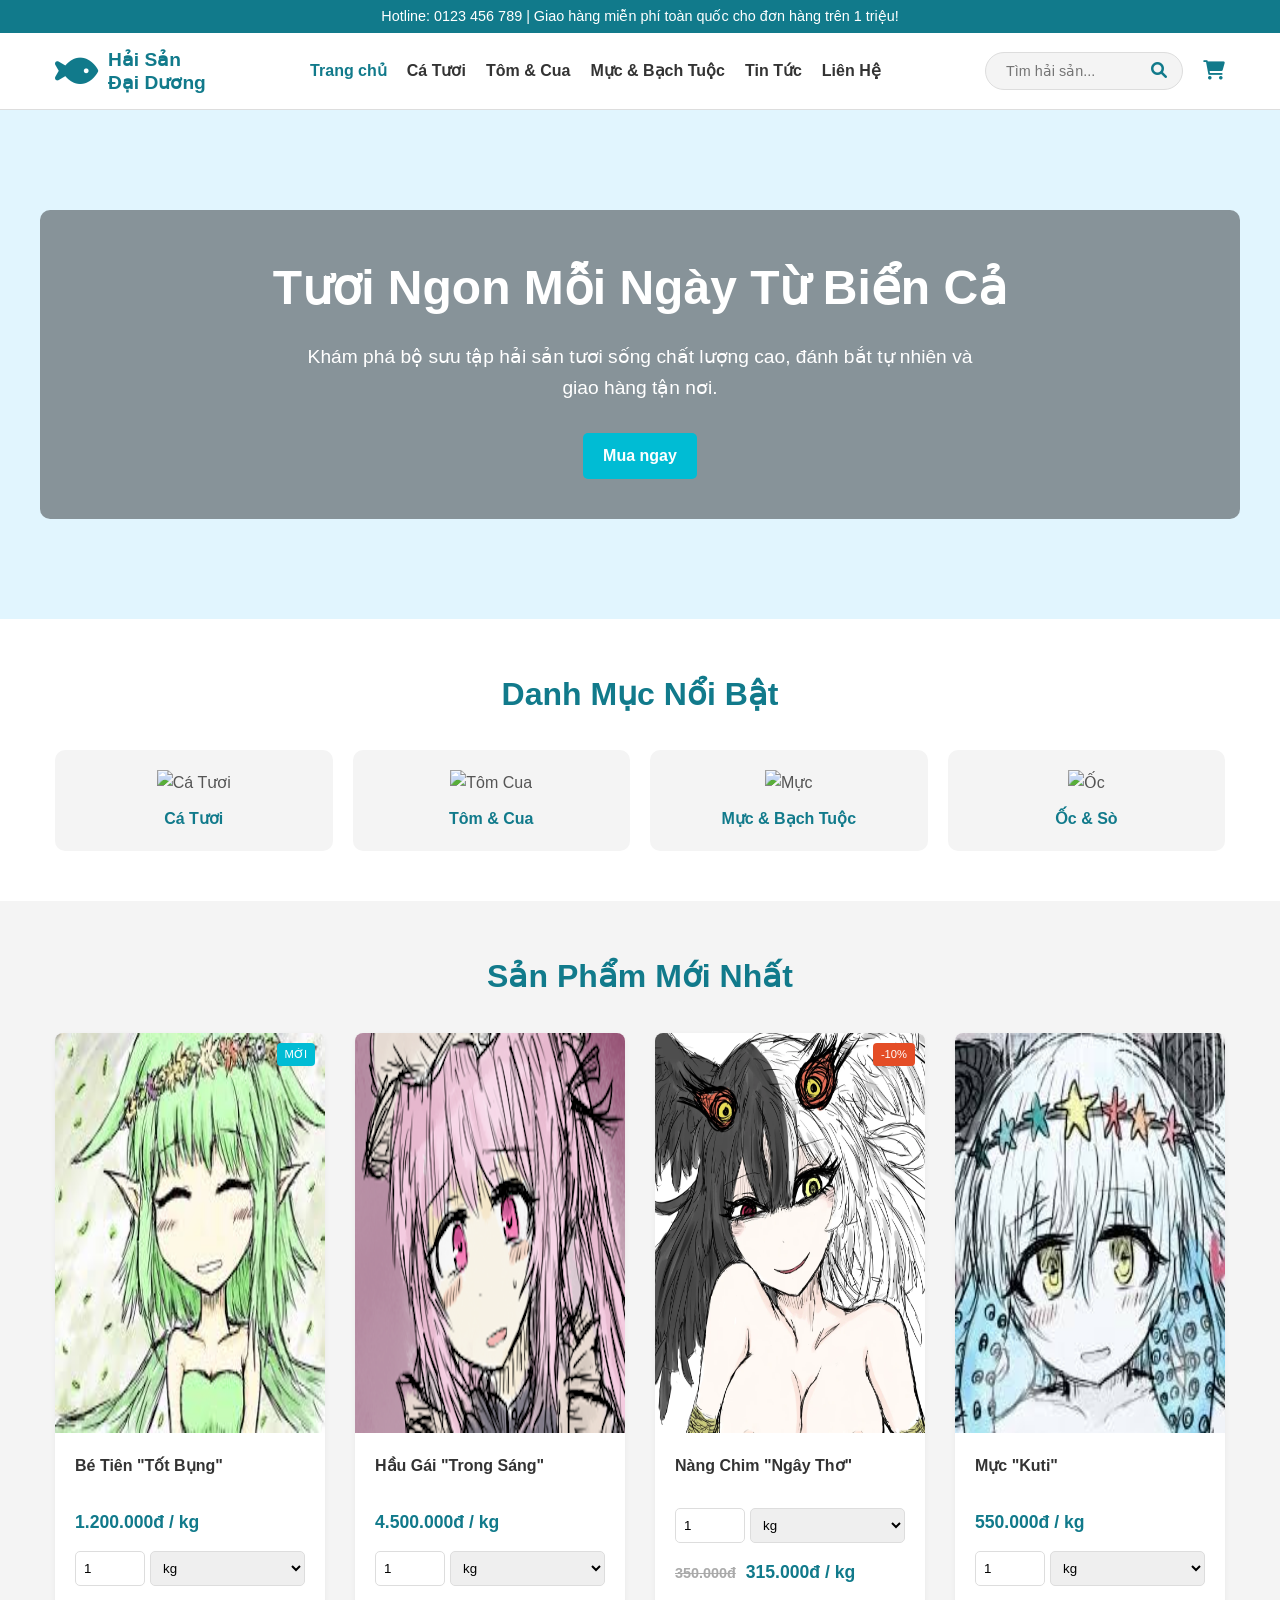
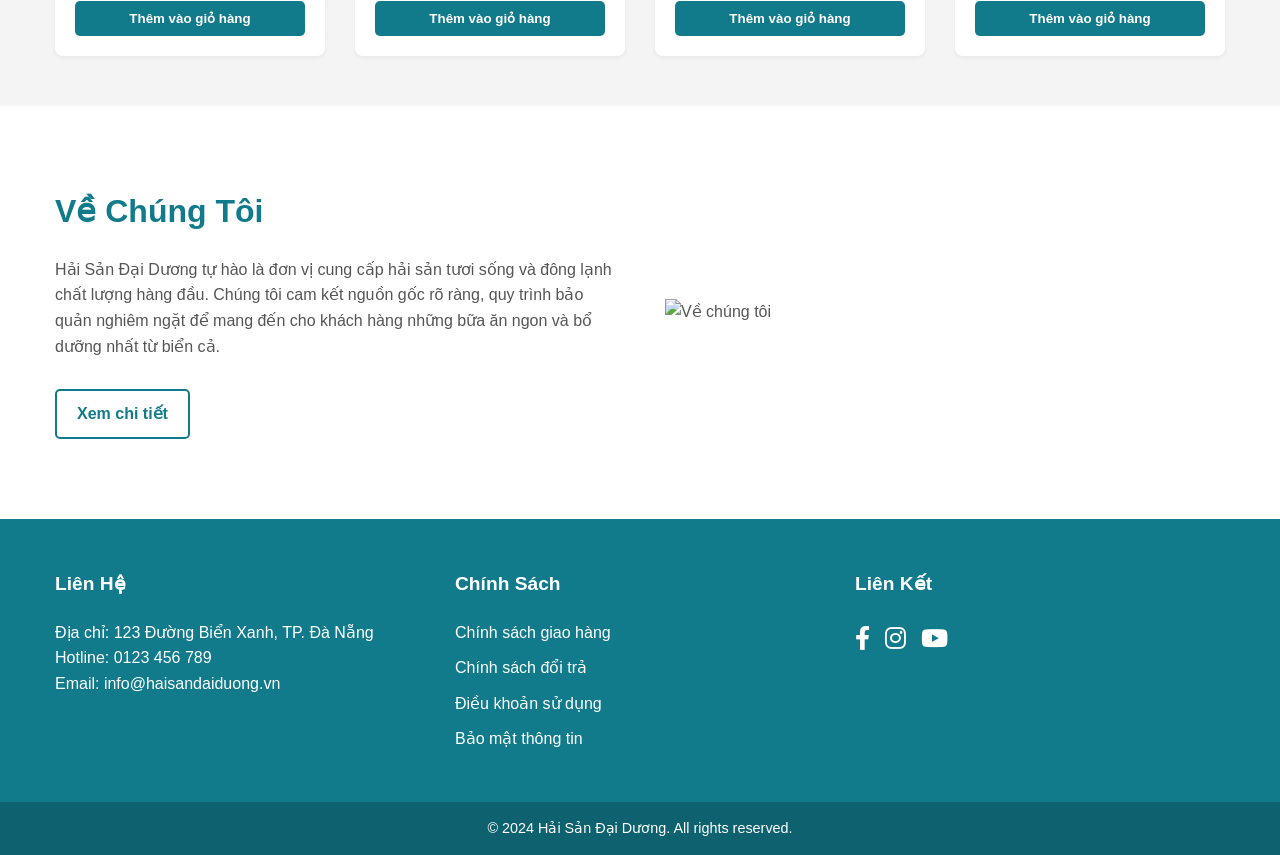
==== commit a5cdb16f: "It's Black Souls TIME!!!" ====
--- a/index.html
+++ b/index.html
@@ -84,11 +84,11 @@
             <div class="product-grid">
                 <div class="product-card">
                     <div class="product-img">
-                        <img src="images/tom-su.jpg.webp" alt="Tôm Sú">
+                        <img src="images/leaf.jpg" alt="Tôn ">
                         <span class="badge label-new">Mới</span>
                     </div>
                     <div class="product-info">
-                        <h4>Tôm Hùm Bông Tươi Sống</h4>
+                        <h4>Bé Tiên "Tốt Bụng"</h4>
                         <p class="price">1.200.000đ / kg</p>
                             <!-- Thêm phần chọn số lượng và đơn vị -->
                             <div class="buy-options" style="display: flex; gap: 5px; margin-bottom: 15px;">
@@ -104,11 +104,11 @@
                 </div>
                 <div class="product-card">
                     <div class="product-img">
-                        <img src="https://via.placeholder.com/300x200/ffffff/117A8B?text=Sản+Phẩm+Hải+Sản+2" alt="Tên sản phẩm">
-                    </div>
-                    <div class="product-info">
-                        <h4>Cá Hồi Na Uy Phi Lê</h4>
-                        <p class="price">450.000đ / kg</p>
+                        <img src="images/Maid-Victoria-2.png" alt="Maid Victoria">
+                    </div>
+                    <div class="product-info">
+                        <h4>Hầu Gái "Trong Sáng"</h4>
+                        <p class="price">4.500.000đ / kg</p>
                         <!-- Thêm phần chọn số lượng và đơn vị -->
                             <div class="buy-options" style="display: flex; gap: 5px; margin-bottom: 15px;">
                                 <input type="number" value="1" min="1" class="buy-quantity" 
@@ -123,11 +123,11 @@
                 </div>
                 <div class="product-card">
                     <div class="product-img">
-                        <img src="https://via.placeholder.com/300x200/ffffff/117A8B?text=Sản+Phẩm+Hải+Sản+3" alt="Tên sản phẩm">
+                        <img src="images/Jubjub_Dialogue_HD.webp" alt="Jubjub Dialogue">
                         <span class="badge label-sale">-10%</span>
                     </div>
                     <div class="product-info">
-                        <h4>Mực Lá Đại Dương</h4>
+                        <h4>Nàng Chim "Ngây Thơ"</h4>
                         <!-- Thêm phần chọn số lượng và đơn vị -->
                             <div class="buy-options" style="display: flex; gap: 5px; margin-bottom: 15px;">
                                 <input type="number" value="1" min="1" class="buy-quantity" 
@@ -143,10 +143,10 @@
                 </div>
                 <div class="product-card">
                     <div class="product-img">
-                        <img src="https://via.placeholder.com/300x200/ffffff/117A8B?text=Sản+Phẩm+Hải+Sản+4" alt="Tên sản phẩm">
-                    </div>
-                    <div class="product-info">
-                        <h4>Cua Cà Mau Loại 1</h4>
+                        <img src="images/kuti.jpg" alt="Kuti">
+                    </div>
+                    <div class="product-info">
+                        <h4>Mực "Kuti"</h4>
                         <p class="price">550.000đ / kg</p>
                         <!-- Thêm phần chọn số lượng và đơn vị -->
                             <div class="buy-options" style="display: flex; gap: 5px; margin-bottom: 15px;">
